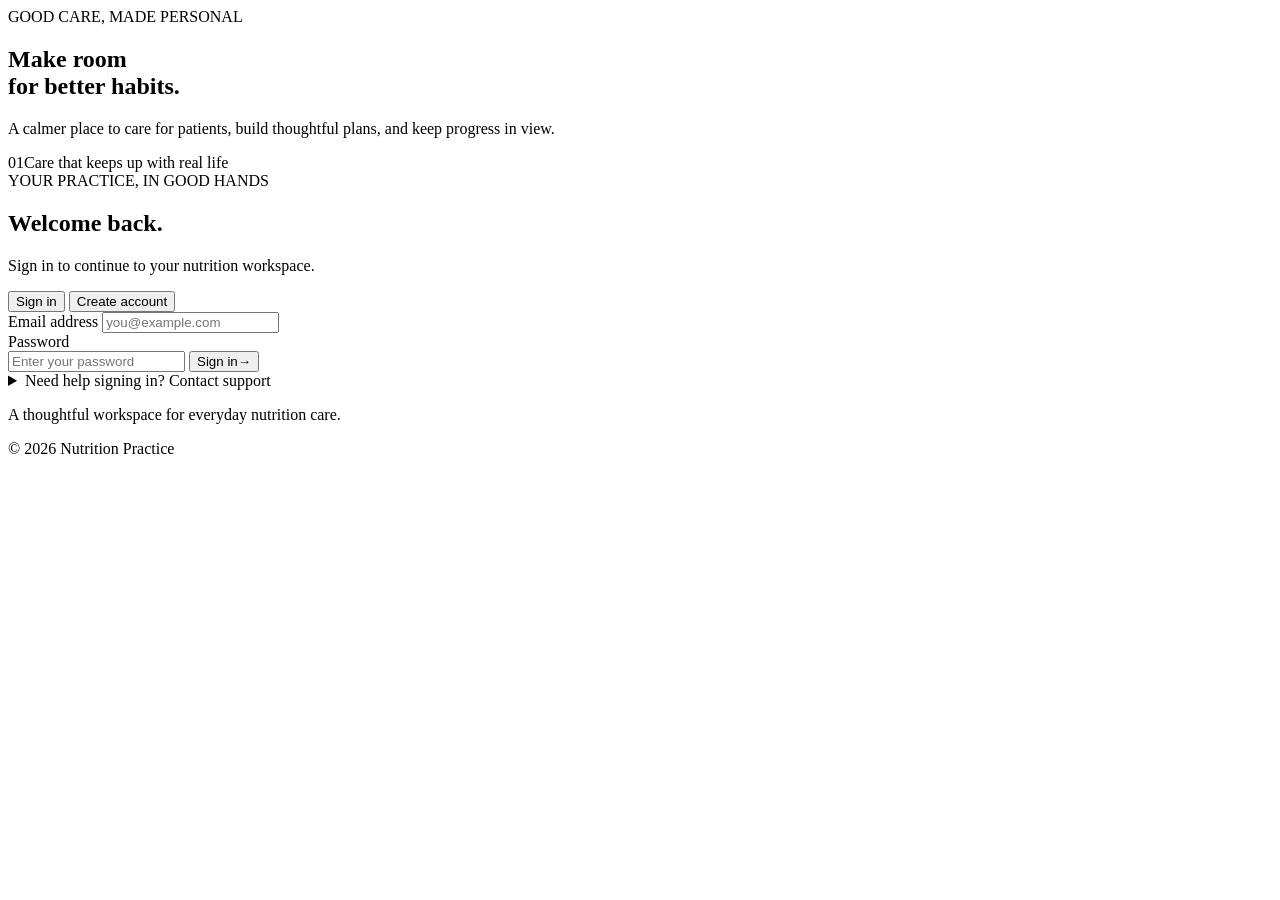
==== front-end/index.html @ af1cc2fb "Add HPCSA verification and related updates" ====
<!doctype html>
<html lang="en">
    <head>
        <meta charset="utf-8" />
        <meta
            name="viewport"
            content="width=device-width, initial-scale=1"
        />
        <meta
            name="theme-color"
            content="#f5f5ef"
        />
        <title>NutriCare | Nutrition &amp; Dietitian Portal</title>
        <link
            rel="preconnect"
            href="https://fonts.googleapis.com"
        />
        <link
            rel="preconnect"
            href="https://fonts.gstatic.com"
            crossorigin
        />
        <link
            href="https://fonts.googleapis.com/css2?family=DM+Sans:wght@400;500;600;700&family=Newsreader:opsz,wght@6..72,500;6..72,600&display=swap"
            rel="stylesheet"
        />
        <link
            rel="stylesheet"
            href="/static/styles.css?v=26"
        />
        <link
            rel="stylesheet"
            href="/static/vibrant-theme.css?v=6"
        />
        <script
            src="/static/support.js?v=3"
            defer
        ></script>
        <script src="/static/meetings.js?v=2" defer></script>
        <script src="/static/jsQR.js?v=1" defer></script>
        <script
            src="/static/app.js?v=51"
            defer
        ></script>
        <script src="/static/care.js?v=2" defer></script>
    </head>
    <body>
        <main
            id="authScreen"
            class="auth-screen"
        >
            <section
                class="auth-story"
                aria-label="Nutrition practice"
            >
                <div
                    class="story-image"
                    role="img"
                    aria-label="A nutritionist and patient reviewing a meal plan with fresh fruit"
                ></div>
                <div class="story-shade"></div>
                <div class="story-copy">
                    <span class="eyebrow">GOOD CARE, MADE PERSONAL</span>
                    <h1>Make room<br />for better habits.</h1>
                    <p
                        >A calmer place to care for patients, build thoughtful plans, and keep
                        progress in view.</p
                    >
                </div>
                <div class="story-foot"
                    ><span>01</span><span class="story-rule"></span
                    ><span>Care that keeps up with real life</span></div
                >
            </section>

            <section
                class="auth-main"
                aria-label="Account access"
            >
                <div class="auth-wrap">
                    <div class="auth-intro">
                        <span class="eyebrow eyebrow-green">YOUR PRACTICE, IN GOOD HANDS</span>
                        <h2 id="authHeading">Welcome back.</h2>
                        <p id="authSubheading">Sign in to continue to your nutrition workspace.</p>
                    </div>

                    <div
                        class="auth-tabs"
                        role="tablist"
                        aria-label="Account access"
                    >
                        <button
                            class="auth-tab is-active"
                            id="loginTab"
                            type="button"
                            role="tab"
                            aria-selected="true"
                            >Sign in</button
                        >
                        <button
                            class="auth-tab"
                            id="signupTab"
                            type="button"
                            role="tab"
                            aria-selected="false"
                            >Create account</button
                        >
                        <button
                            class="auth-tab"
                            id="adminSetupTab"
                            type="button"
                            role="tab"
                            aria-selected="false"
                            hidden
                            >Admin setup</button
                        >
                    </div>

                    <div
                        id="authMessage"
                        class="form-message"
                        role="status"
                        aria-live="polite"
                        hidden
                    ></div>

                    <form
                        id="loginForm"
                        class="auth-form"
                    >
                        <label
                            class="field-label"
                            for="loginEmail"
                            >Email address</label
                        >
                        <input
                            id="loginEmail"
                            name="email"
                            type="email"
                            autocomplete="email"
                            placeholder="you@example.com"
                            required
                        />
                        <div class="field-heading"
                            ><label
                                class="field-label"
                                for="loginPassword"
                                >Password</label
                            ></div
                        >
                        <input
                            id="loginPassword"
                            name="password"
                            type="password"
                            autocomplete="current-password"
                            placeholder="Enter your password"
                            required
                        />
                        <button
                            class="button button-primary auth-submit"
                            type="submit"
                            ><span>Sign in</span
                            ><span
                                class="button-arrow"
                                aria-hidden="true"
                                >&#8594;</span
                            ></button
                        >
                    </form>

                    <form
                        id="signupForm"
                        class="auth-form"
                        hidden
                    >
                        <fieldset class="role-picker">
                            <legend class="field-label">I am joining as a</legend>
                            <label class="role-option is-selected"
                                ><input
                                    type="radio"
                                    name="role"
                                    value="dietitian"
                                    checked
                                /><span>Dietitian</span></label
                            >
                            <label class="role-option"
                                ><input
                                    type="radio"
                                    name="role"
                                    value="client"
                                /><span>Patient</span></label
                            >
                        </fieldset>
                        <!-- FR-1.1: patient registration is progressive; dietitian registration stays compatible. -->
                        <div
                            id="patientSignupProgress"
                            class="signup-progress"
                            hidden
                        >
                            <div class="signup-progress-heading">
                                <span
                                    id="patientSignupStepLabel"
                                    aria-live="polite"
                                    >Step 1 of 3 · Your details</span
                                >
                                <span>Patient registration</span>
                            </div>
                            <div
                                class="signup-progress-track"
                                role="progressbar"
                                aria-label="Registration progress"
                                aria-valuemin="1"
                                aria-valuemax="3"
                                aria-valuenow="1"
                            >
                                <span id="patientSignupProgressBar"></span>
                            </div>
                        </div>
                        <section
                            class="signup-step"
                            data-signup-step="1"
                            aria-label="Personal details"
                        >
                            <h3
                                class="signup-step-title"
                                tabindex="-1"
                                data-patient-signup-only
                                hidden
                                >Your details</h3
                            >
                            <p
                                class="signup-step-help"
                                data-patient-signup-only
                                hidden
                                >Let's start with the information you'll use to sign in.</p
                            >
                            <label
                                class="field-label"
                                for="signupFirstName"
                                >First name</label
                            >
                            <input
                                id="signupFirstName"
                                name="first_name"
                                autocomplete="given-name"
                                placeholder="First name"
                                required
                            />
                            <label
                                class="field-label"
                                for="signupLastName"
                                >Last name</label
                            >
                            <input
                                id="signupLastName"
                                name="last_name"
                                autocomplete="family-name"
                                placeholder="Last name"
                                required
                            />
                            <label
                                class="field-label"
                                for="signupEmail"
                                >Email address</label
                            >
                            <input
                                id="signupEmail"
                                name="email"
                                type="email"
                                autocomplete="email"
                                placeholder="you@example.com"
                                aria-describedby="signupEmailHelp"
                                maxlength="150"
                                required
                            />
                            <small
                                id="signupEmailHelp"
                                class="registration-field-help"
                                aria-live="polite"
                                >Use a valid email address.</small
                            >
                            <div id="dietitianFields" class="professional-verification-fields">
                                <strong class="professional-verification-title">Required: dietitian verification</strong>
                                <p id="dietitianVerificationHelp" class="professional-verification-help">We will use your full legal name and HPCSA dietitian number to verify your professional registration. Enter your details exactly as they appear on the HPCSA register.</p>
                                <label
                                    class="field-label"
                                    for="licenseNumber"
                                    >HPCSA dietitian number</label
                                >
                                <input
                                    id="licenseNumber"
                                    name="license_number"
                                    placeholder="e.g. DT0012345"
                                    pattern="[Dd][Tt][0-9]{5,8}"
                                    aria-describedby="dietitianVerificationHelp dietitianVerificationNext"
                                    required
                                />
                                <small id="dietitianVerificationNext" class="professional-verification-help">After creating your account, upload your current HPCSA practising card. An administrator must check your registration and approve your account before you can use clinical tools.</small>
                            </div>
                        </section>
                        <section
                            class="signup-step"
                            data-signup-step="2"
                            aria-label="Patient details"
                        >
                            <h3
                                class="signup-step-title"
                                tabindex="-1"
                                >Patient details</h3
                            >
                            <p class="signup-step-help"
                                >These details help create your clinical profile.</p
                            >
                            <div
                                id="clientFields"
                                hidden
                            >
                                <label
                                    class="field-label"
                                    for="idNumber"
                                    >ID number</label
                                >
                                <input
                                    id="idNumber"
                                    name="id_number"
                                    autocomplete="off"
                                    inputmode="numeric"
                                    maxlength="13"
                                    placeholder="13-digit South African ID"
                                    aria-describedby="idNumberHelp"
                                />
                                <small
                                    id="idNumberHelp"
                                    class="registration-field-help"
                                    aria-live="polite"
                                    >Enter your 13-digit South African identity number.</small
                                >
                                <label
                                    class="field-label"
                                    for="signupPhone"
                                    >Contact phone number</label
                                >
                                <input
                                    id="signupPhone"
                                    name="phone"
                                    type="tel"
                                    autocomplete="tel"
                                    inputmode="tel"
                                    maxlength="35"
                                    placeholder="082 123 4567"
                                    aria-describedby="signupPhoneHelp"
                                />
                                <small
                                    id="signupPhoneHelp"
                                    class="registration-field-help"
                                    aria-live="polite"
                                    >South African number, e.g. 082 123 4567 or +27 82 123
                                    4567.</small
                                >
                                <label
                                    class="field-label"
                                    for="gender"
                                    >Gender</label
                                >
                                <select
                                    id="gender"
                                    name="gender"
                                >
                                    <option value="">Select gender</option>
                                    <option value="female">Female</option>
                                    <option value="male">Male</option>
                                    <option value="other">Other / prefer not to say</option>
                                </select>
                                <label
                                    class="field-label"
                                    for="dateOfBirth"
                                    >Date of birth</label
                                >
                                <input
                                    id="dateOfBirth"
                                    name="date_of_birth"
                                    type="date"
                                    autocomplete="bday"
                                    aria-describedby="dateOfBirthHelp"
                                />
                                <small
                                    id="dateOfBirthHelp"
                                    class="registration-field-help"
                                    aria-live="polite"
                                    >Must match the date encoded in your ID number.</small
                                >
                                <div class="registration-uploads">
                                    <h4>Optional documents</h4>
                                    <p
                                        >Add a profile photo or an initial medical document now, or
                                        upload documents later.</p
                                    >
                                    <label
                                        class="field-label"
                                        for="signupPhoto"
                                        >Profile photo (JPEG/PNG, max 1 MB)</label
                                    >
                                    <input
                                        id="signupPhoto"
                                        name="profile_photo_file"
                                        type="file"
                                        accept="image/png,image/jpeg"
                                    />
                                    <label
                                        class="field-label"
                                        for="signupDocument"
                                        >Initial medical document (PDF/JPEG/PNG, max 3 MB)</label
                                    >
                                    <input
                                        id="signupDocument"
                                        name="initial_document_file"
                                        type="file"
                                        accept="application/pdf,image/png,image/jpeg"
                                    />
                                </div>
                            </div>
                        </section>
                        <section
                            class="signup-step"
                            data-signup-step="3"
                            aria-label="Account security"
                        >
                            <h3
                                class="signup-step-title"
                                tabindex="-1"
                                data-patient-signup-only
                                hidden
                                >Secure your account</h3
                            >
                            <p
                                class="signup-step-help"
                                data-patient-signup-only
                                hidden
                                >Create a password to protect your account.</p
                            >
                            <label
                                class="field-label"
                                for="signupPassword"
                                >Create password</label
                            >
                            <input
                                id="signupPassword"
                                name="password"
                                type="password"
                                autocomplete="new-password"
                                minlength="8"
                                placeholder="At least 8 characters"
                                required
                            />
                            <label
                                class="field-label"
                                for="signupConfirmPassword"
                                >Confirm password</label
                            >
                            <input
                                id="signupConfirmPassword"
                                name="confirm_password"
                                type="password"
                                autocomplete="new-password"
                                placeholder="Re-enter your password"
                                required
                            />
                            <div
                                id="clientPrivacyConsent"
                                class="privacy-consent"
                                hidden
                            >
                                <h4>Privacy and consent</h4>
                                <p
                                    >Before creating your patient account, please review how your
                                    information will be handled.</p
                                >
                                <details
                                    id="registrationPrivacyNotice"
                                    class="privacy-notice"
                                    aria-label="Privacy notice"
                                >
                                    <summary>Read the registration privacy notice</summary>
                                    <div class="privacy-notice-body">
                                        <p
                                            ><strong>Version 2026-10-28-v1.</strong> NutriCare
                                            collects your contact details, identity details, dietary
                                            preferences and health information to register your
                                            account and support nutrition consultations and
                                            follow-up care.</p
                                        >
                                        <p
                                            >Authorized practice staff and your assigned dietitian
                                            may need access to the information relevant to their
                                            roles. Records are protected by access controls and kept
                                            for applicable healthcare record-keeping periods.</p
                                        >
                                        <p
                                            >You may contact the dietetic practice to ask about your
                                            information, request a correction or learn about your
                                            rights under South Africa's POPIA. Optional marketing
                                            communications are <strong>not</strong> included in this
                                            consent.</p
                                        >
                                        <p class="privacy-notice-warning"
                                            >This is a project privacy notice draft that must be
                                            reviewed and approved by the practice before use with
                                            real patients.</p
                                        >
                                    </div>
                                </details>
                                <label
                                    class="privacy-consent-choice"
                                    for="signupConsentToCare"
                                >
                                    <input
                                        id="signupConsentToCare"
                                        name="consent_to_care"
                                        type="checkbox"
                                        value="true"
                                        aria-describedby="consentHelp"
                                    />
                                    <span
                                        >I have read the privacy notice and consent to the
                                        processing of my personal and health information for patient
                                        registration and dietetic care.</span
                                    >
                                </label>
                                <small
                                    id="consentHelp"
                                    class="registration-field-help"
                                    aria-live="polite"
                                    >You must confirm your decision to register as a patient.</small
                                >
                                <input
                                    type="hidden"
                                    name="privacy_notice_version"
                                    value="2026-10-28-v1"
                                    disabled
                                />
                            </div>
                        </section>
                        <section
                            id="signupEmailVerification"
                            class="email-verification"
                            aria-live="polite"
                            hidden
                        >
                            <h3>Email verification</h3>
                            <p id="signupEmailVerificationMessage">
                                Verify your email before creating your account.
                            </p>
                            <label
                                class="field-label"
                                for="signupEmailVerificationCode"
                                >Verification code</label
                            >
                            <input
                                id="signupEmailVerificationCode"
                                inputmode="numeric"
                                autocomplete="one-time-code"
                                pattern="[0-9]{6}"
                                minlength="6"
                                maxlength="6"
                            />
                            <button
                                id="signupVerifyEmail"
                                class="button quiet-button"
                                type="button"
                                >Verify email</button
                            >
                            <button
                                id="signupResendEmail"
                                class="button quiet-button"
                                type="button"
                                hidden
                                >Send a new code</button
                            >
                        </section>
                        <div
                            id="patientSignupActions"
                            class="signup-step-actions"
                            hidden
                        >
                            <button
                                class="button signup-back"
                                id="patientSignupBack"
                                type="button"
                                hidden
                                >Back</button
                            >
                            <button
                                class="button button-primary signup-next"
                                id="patientSignupNext"
                                type="button"
                                >Continue <span aria-hidden="true">&#8594;</span></button
                            >
                        </div>
                        <div
                            id="signupDraftActions"
                            class="signup-draft-actions"
                            hidden
                        >
                            <p
                                >Your password, identity number, birth date, consent and documents
                                will <strong>never</strong> be saved in a draft. Avoid saving drafts
                                on shared computers.</p
                            >
                            <button
                                id="signupSaveDraft"
                                type="button"
                                class="button quiet-button"
                                >Save draft on this device</button
                            >
                            <button
                                id="signupRestoreDraft"
                                type="button"
                                class="button quiet-button"
                                >Resume saved draft</button
                            >
                            <button
                                id="signupClearDraft"
                                type="button"
                                class="button quiet-button"
                                >Discard draft</button
                            >
                            <span
                                id="signupDraftMessage"
                                role="status"
                                aria-live="polite"
                            ></span>
                        </div>
                        <button
                            id="signupSubmit"
                            class="button button-primary auth-submit"
                            type="submit"
                            ><span>Create account</span
                            ><span
                                class="button-arrow"
                                aria-hidden="true"
                                >&#8594;</span
                            ></button
                        >
                    </form>

                    <form
                        id="adminSetupForm"
                        class="auth-form"
                        hidden
                    >
                        <p class="admin-setup-notice"
                            >Create the first administrator for this installation. Setup is
                            available only from this computer.</p
                        >
                        <label
                            class="field-label"
                            for="adminSetupFirstName"
                            >First name</label
                        >
                        <input
                            id="adminSetupFirstName"
                            name="first_name"
                            autocomplete="given-name"
                            placeholder="First name"
                            required
                        />
                        <label
                            class="field-label"
                            for="adminSetupLastName"
                            >Last name</label
                        >
                        <input
                            id="adminSetupLastName"
                            name="last_name"
                            autocomplete="family-name"
                            placeholder="Last name"
                            required
                        />
                        <label
                            class="field-label"
                            for="adminSetupEmail"
                            >Email address</label
                        >
                        <input
                            id="adminSetupEmail"
                            name="email"
                            type="email"
                            autocomplete="email"
                            placeholder="you@example.com"
                            required
                        />
                        <label
                            class="field-label"
                            for="adminSetupPassword"
                            >Create password</label
                        >
                        <input
                            id="adminSetupPassword"
                            name="password"
                            type="password"
                            autocomplete="new-password"
                            minlength="8"
                            placeholder="At least 8 characters"
                            required
                        />
                        <label
                            class="field-label"
                            for="adminSetupConfirmPassword"
                            >Confirm password</label
                        >
                        <input
                            id="adminSetupConfirmPassword"
                            name="confirm_password"
                            type="password"
                            autocomplete="new-password"
                            placeholder="Re-enter your password"
                            required
                        />
                        <button
                            class="button button-primary auth-submit"
                            type="submit"
                            ><span>Create administrator</span
                            ><span
                                class="button-arrow"
                                aria-hidden="true"
                                >&#8594;</span
                            ></button
                        >
                    </form>

                    <details class="login-support">
                        <summary>Need help signing in? Contact support</summary>
                        <p
                            >Send a support ticket without signing in. Do not include passwords or
                            medical information.</p
                        >
                        <form
                            data-guest-support
                            class="auth-form"
                        >
                            <label
                                class="field-label"
                                for="supportContactEmail"
                                >Contact email</label
                            >
                            <input
                                id="supportContactEmail"
                                name="contact_email"
                                type="email"
                                autocomplete="email"
                                maxlength="150"
                                required
                            />
                            <label
                                class="field-label"
                                for="supportSubject"
                                >Subject</label
                            >
                            <input
                                id="supportSubject"
                                name="subject"
                                maxlength="160"
                                required
                            />
                            <label
                                class="field-label"
                                for="supportBody"
                                >How can we help?</label
                            >
                            <textarea
                                id="supportBody"
                                name="body"
                                maxlength="5000"
                                required
                            ></textarea>
                            <button
                                class="button button-primary"
                                type="submit"
                                >Submit support ticket</button
                            >
                            <p
                                data-guest-support-message
                                role="status"
                                aria-live="polite"
                            ></p>
                        </form>
                    </details>
                    <p class="auth-note"
                        ><span class="note-dot"></span> A thoughtful workspace for everyday
                        nutrition care.</p
                    >
                </div>
                <footer class="auth-footer"><span>&copy; 2026 Nutrition Practice</span></footer>
            </section>
        </main>

        <main
            id="workspace"
            class="workspace"
            hidden
        >
            <aside class="workspace-sidebar">
                <div class="sidebar-label">WORKSPACE</div>
                <nav
                    class="side-nav"
                    aria-label="Main navigation"
                >
                    <button
                        class="nav-item is-current"
                        data-view="overview"
                        type="button"
                        ><span class="nav-glyph">&#9633;</span>Dashboard</button
                    >
                    <button
                        class="nav-item"
                        data-view="support"
                        type="button"
                        ><span class="nav-glyph">&#9993;</span>Support &amp; Tickets</button
                    >
                    <button
                        class="nav-item"
                        data-view="admin-staff"
                        data-admin-only
                        type="button"
                        ><span class="nav-glyph">&#9787;</span>Staff &amp; Roles</button
                    >
                    <button
                        class="nav-item"
                        data-view="admin-access-events"
                        data-admin-only
                        type="button"
                        ><span class="nav-glyph">&#9776;</span>Access Events</button
                    >
                    <button
                        class="nav-item"
                        data-view="admin-dietitians"
                        data-admin-only
                        type="button"
                        ><span class="nav-glyph">&#9787;</span>Dietitians</button
                    >
                    <button
                        class="nav-item"
                        data-view="admin-branches"
                        data-admin-only
                        type="button"
                        ><span class="nav-glyph">&#9636;</span>Branches</button
                    >
                    <button
                        class="nav-item"
                        data-view="admin-businesses"
                        data-admin-only
                        type="button"
                        ><span class="nav-glyph">&#9633;</span>Businesses</button
                    >
                    <button
                        class="nav-item"
                        data-view="admin-clients"
                        data-admin-only
                        type="button"
                        ><span class="nav-glyph">&#9787;</span>Patients</button
                    >
                    <button
                        class="nav-item"
                        data-view="admin-approvals"
                        data-admin-only
                        type="button"
                        ><span class="nav-glyph">&#9678;</span>Approvals<span
                            id="adminApprovalCount"
                            class="nav-count"
                            >0</span
                        ></button
                    >
                    <button
                        class="nav-item"
                        data-view="admin-reports"
                        data-admin-only
                        type="button"
                        ><span class="nav-glyph">&#9636;</span>Reports</button
                    >
                    <button
                        class="nav-item"
                        data-view="admin-audit-logs"
                        data-admin-only
                        type="button"
                        ><span class="nav-glyph">&#9776;</span>Audit Logs</button
                    >
                    <button
                        class="nav-item"
                        data-view="admin-settings"
                        data-admin-only
                        type="button"
                        ><span class="nav-glyph">&#9881;</span>Settings</button
                    >
                    <button
                        class="nav-item"
                        data-view="reception-onboarding"
                        data-reception-only
                        type="button"
                        ><span class="nav-glyph">&#9787;</span>Register Patient</button
                    >
                    <button
                        class="nav-item"
                        data-view="reception-checkin"
                        data-checkin-scanner
                        type="button"
                        ><span class="nav-glyph">&#9636;</span>Patient QR Check-In</button
                    >
                    <button
                        class="nav-item"
                        data-view="staff-access-events"
                        data-compliance-only
                        type="button"
                        ><span class="nav-glyph">&#9776;</span>Access Events</button
                    >
                    <button
                        class="nav-item"
                        data-view="client-checkin"
                        data-client-only
                        type="button"
                        ><span class="nav-glyph">&#9636;</span>My QR Check-In</button
                    >
                    <div
                        class="nav-section-label"
                        data-client-only
                        >HEALTH INFORMATION</div
                    >
                    <button
                        class="nav-item nav-subitem"
                        data-view="health-conditions"
                        data-client-only
                        data-standard-only
                        type="button"
                        >Medical Conditions</button
                    >
                    <button
                        class="nav-item nav-subitem"
                        data-view="health-allergies"
                        data-client-only
                        data-standard-only
                        type="button"
                        >Allergies</button
                    >
                    <button
                        class="nav-item nav-subitem"
                        data-view="health-lactation"
                        data-client-only
                        data-standard-only
                        data-maternal-only
                        type="button"
                        >Lactation</button
                    >
                    <button
                        class="nav-item"
                        data-view="client-progress"
                        data-client-only
                        data-standard-only
                        type="button"
                        ><span class="nav-glyph">&#9636;</span>My Progress</button
                    >
                    <button
                        class="nav-item"
                        data-view="client-goals"
                        data-client-only
                        data-standard-only
                        type="button"
                        ><span class="nav-glyph">&#9673;</span>My Goals</button
                    >
                    <button
                        class="nav-item"
                        data-view="client-meal-plan"
                        data-client-only
                        data-standard-only
                        type="button"
                        ><span class="nav-glyph">&#9776;</span>My Meal Plan</button
                    >
                    <button
                        class="nav-item"
                        data-view="client-appointments"
                        data-client-only
                        data-standard-only
                        type="button"
                        ><span class="nav-glyph">&#9635;</span>Appointments</button
                    >
                    <button
                        class="nav-item"
                        data-view="client-recommendations"
                        data-client-only
                        data-standard-only
                        type="button"
                        ><span class="nav-glyph">&#10022;</span>Recommendations</button
                    >
                    <button
                        class="nav-item"
                        data-view="ai-workspace"
                        data-standard-only
                        type="button"
                        ><span class="nav-glyph">&#10022;</span>Nutrition Coach</button
                    >
                    <button
                        class="nav-item"
                        data-view="appointment-requests"
                        data-dietitian-only
                        data-standard-only
                        type="button"
                        ><span class="nav-glyph">&#9635;</span>Appointment Requests</button
                    >
                    <button
                        class="nav-item"
                        data-view="reviews"
                        data-dietitian-only
                        data-standard-only
                        type="button"
                        ><span class="nav-glyph">&#9678;</span>Review queue<span
                            id="reviewCount"
                            class="nav-count"
                            >0</span
                        ></button
                    >
                    
                    
                    <button
                        class="nav-item"
                        data-view="clients"
                        data-dietitian-only
                        data-standard-only
                        type="button"
                        ><span class="nav-glyph">&#9787;</span>My Patients</button
                    >
                    <button
                        class="nav-item"
                        data-view="foods"
                        data-admin-only
                        data-dietitian-only
                        data-standard-only
                        type="button"
                        ><span class="nav-glyph">&#10047;</span>Food library</button
                    >
                    <button
                        class="nav-item"
                        data-view="recipes"
                        data-dietitian-only
                        data-standard-only
                        type="button"
                        ><span class="nav-glyph">&#10047;</span>Recipes</button
                    >
                    
                    <button
                        class="nav-item"
                        data-view="meal-plans"
                        data-dietitian-only
                        data-standard-only
                        type="button"
                        ><span class="nav-glyph">&#9776;</span>Meal plans</button
                    >
                    <button
    class="nav-item"
    data-view="dietitian-settings"
    data-dietitian-only
    data-standard-only
    type="button"
    ><span class="nav-glyph">&#9881;</span>Settings</button
>
                    <button class="nav-item" data-view="client-settings" data-client-only type="button"><span class="nav-glyph">&#9881;</span>Settings</button>
                </nav>
                <div class="sidebar-bottom">
                    <div
                        id="connectionStatus"
                        class="connection-status"
                        data-state="checking"
                        role="status"
                        aria-live="polite"
                        ><span
                            class="status-dot"
                            aria-hidden="true"
                        ></span
                        ><span id="connectionStatusText">Checking connection…</span></div
                    >
                    <button
                        id="signOutButton"
                        class="signout-button"
                        type="button"
                        ><span class="nav-glyph">&#8592;</span>Sign out</button
                    >
                </div>
            </aside>
            <section class="workspace-main">
                <header class="workspace-header">
                    <div class="header-context"
                        ><span class="eyebrow eyebrow-green">NUTRICARE</span
                        ><span
                            id="headerDate"
                            class="header-date"
                        ></span
                    ></div>
                    <div class="account-menu" id="accountMenu">
                        <button id="accountMenuButton" class="profile-chip account-menu-trigger"
                                type="button" aria-haspopup="true" aria-expanded="false"
                                aria-controls="accountMenuPanel" aria-label="Open account menu">
                            <span id="profileInitials" class="profile-avatar" aria-hidden="true">FN</span>
                            <img id="profileAvatarImage" class="profile-avatar-image" alt="" hidden>
                            <span id="profileName">Your account</span>
                            <span class="account-chevron" aria-hidden="true">▾</span>
                        </button>
                        <div id="accountMenuPanel" class="account-menu-panel" hidden>
                            <div class="account-menu-heading">
                                <strong id="accountMenuFullName">Your account</strong>
                                <span id="accountMenuRole">Account</span>
                            </div>
                            <button id="accountProfileButton" class="account-menu-item" type="button">My Profile</button>
                            <button id="accountSignOutButton" class="account-menu-item account-menu-signout" type="button">Sign out</button>
                        </div>
                    </div>
                    <button
                        id="mobileSignOutButton"
                        class="mobile-signout"
                        type="button"
                        >Sign out</button
                    >
                </header>
                <div
                    id="workspaceContent"
                    class="workspace-content"
                    aria-live="polite"
                ></div>
            </section>
        </main>
    </body>
</html>
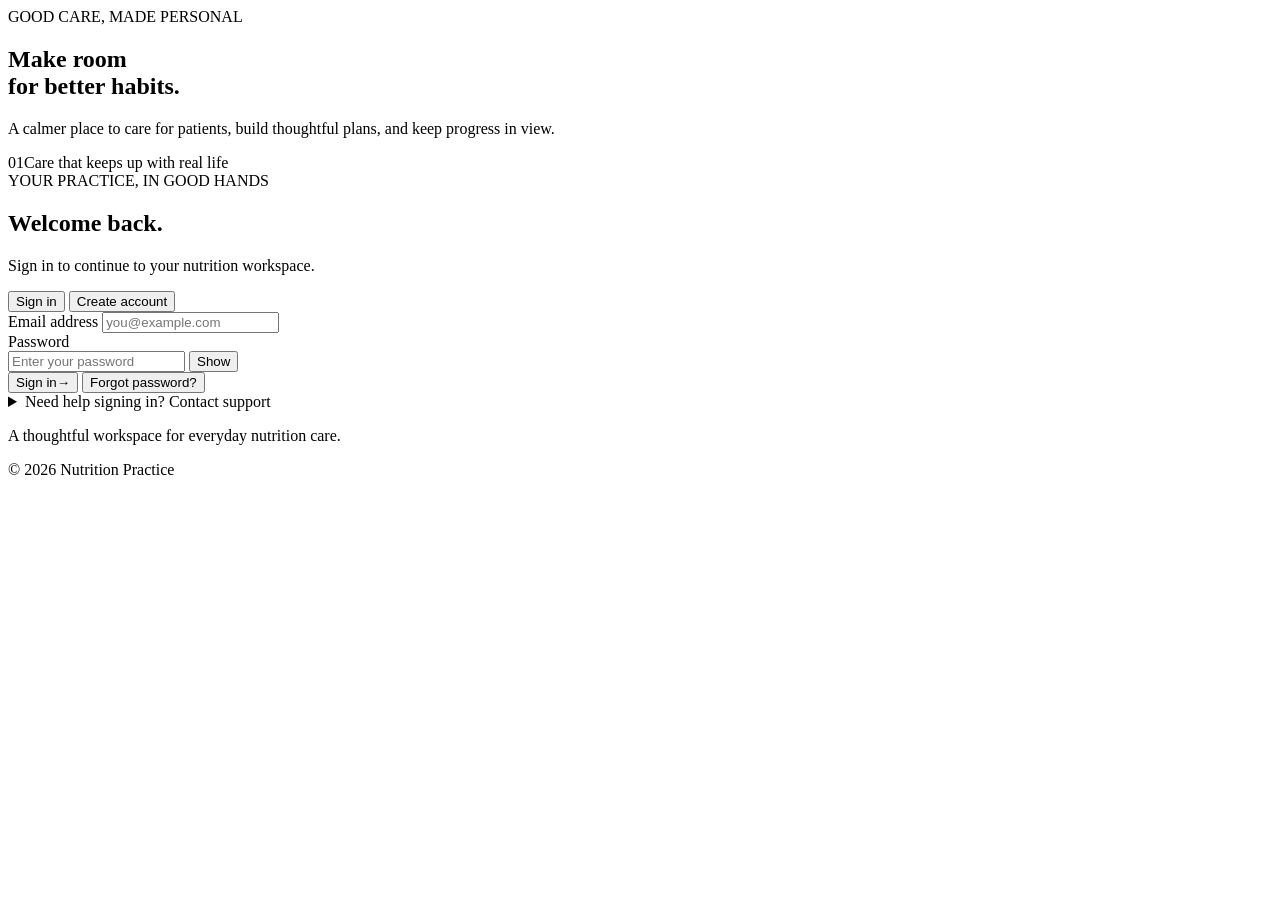
==== commit 1608fb08: "Add password recovery and improve branch manager dashboard" ====
--- a/front-end/index.html
+++ b/front-end/index.html
@@ -26,7 +26,7 @@
         />
         <link
             rel="stylesheet"
-            href="/static/styles.css?v=26"
+            href="/static/styles.css?v=27"
         />
         <link
             rel="stylesheet"
@@ -39,10 +39,10 @@
         <script src="/static/meetings.js?v=2" defer></script>
         <script src="/static/jsQR.js?v=1" defer></script>
         <script
-            src="/static/app.js?v=51"
+            src="/static/app.js?v=55"
             defer
         ></script>
-        <script src="/static/care.js?v=2" defer></script>
+        <script src="/static/care.js?v=3" defer></script>
     </head>
     <body>
         <main
@@ -86,6 +86,7 @@
 
                     <div
                         class="auth-tabs"
+                        id="authTabs"
                         role="tablist"
                         aria-label="Account access"
                     >
@@ -148,14 +149,23 @@
                                 >Password</label
                             ></div
                         >
-                        <input
-                            id="loginPassword"
-                            name="password"
-                            type="password"
-                            autocomplete="current-password"
-                            placeholder="Enter your password"
-                            required
-                        />
+                        <div class="password-input-wrap">
+                            <input
+                                id="loginPassword"
+                                name="password"
+                                type="password"
+                                autocomplete="current-password"
+                                placeholder="Enter your password"
+                                required
+                            />
+                            <button
+                                class="password-visibility-toggle"
+                                type="button"
+                                data-password-toggle="loginPassword"
+                                aria-label="Show password"
+                                aria-pressed="false"
+                            >Show</button>
+                        </div>
                         <button
                             class="button button-primary auth-submit"
                             type="submit"
@@ -166,6 +176,67 @@
                                 >&#8594;</span
                             ></button
                         >
+                        <button class="auth-text-button" id="forgotPasswordLink" type="button">Forgot password?</button>
+                    </form>
+
+                    <form id="passwordResetRequestForm" class="auth-form" hidden>
+                        <label class="field-label" for="passwordResetEmail">Email address</label>
+                        <input
+                            id="passwordResetEmail"
+                            name="email"
+                            type="email"
+                            autocomplete="email"
+                            placeholder="you@example.com"
+                            required
+                        />
+                        <button class="button button-primary auth-submit" type="submit">Send reset code</button>
+                        <button class="auth-text-button" id="passwordResetCancelRequest" type="button">Back to sign in</button>
+                    </form>
+
+                    <form id="passwordResetCompleteForm" class="auth-form" hidden>
+                        <p class="form-hint" id="passwordResetEmailSummary"></p>
+                        <input id="passwordResetTargetEmail" name="email" type="hidden" />
+                        <input id="passwordResetMethodId" name="method_id" type="hidden" />
+                        <label class="field-label" for="passwordResetCode">6-digit reset code</label>
+                        <input
+                            id="passwordResetCode"
+                            name="code"
+                            type="text"
+                            inputmode="numeric"
+                            autocomplete="one-time-code"
+                            pattern="[0-9]{6}"
+                            maxlength="6"
+                            placeholder="Enter the code from your email"
+                            required
+                        />
+                        <label class="field-label" for="passwordResetPassword">New password</label>
+                        <div class="password-input-wrap">
+                            <input
+                                id="passwordResetPassword"
+                                name="password"
+                                type="password"
+                                autocomplete="new-password"
+                                minlength="12"
+                                maxlength="128"
+                                placeholder="At least 12 characters"
+                                required
+                            />
+                            <button class="password-visibility-toggle" type="button" data-password-toggle="passwordResetPassword" aria-label="Show password" aria-pressed="false">Show</button>
+                        </div>
+                        <label class="field-label" for="passwordResetConfirmPassword">Confirm new password</label>
+                        <div class="password-input-wrap">
+                            <input
+                                id="passwordResetConfirmPassword"
+                                name="confirm_password"
+                                type="password"
+                                autocomplete="new-password"
+                                placeholder="Re-enter your new password"
+                                required
+                            />
+                            <button class="password-visibility-toggle" type="button" data-password-toggle="passwordResetConfirmPassword" aria-label="Show password" aria-pressed="false">Show</button>
+                        </div>
+                        <button class="button button-primary auth-submit" type="submit">Reset password</button>
+                        <button class="auth-text-button" id="passwordResetUseDifferentEmail" type="button">Use a different email</button>
                     </form>
 
                     <form
@@ -280,22 +351,19 @@
                                 >Use a valid email address.</small
                             >
                             <div id="dietitianFields" class="professional-verification-fields">
-                                <strong class="professional-verification-title">Required: dietitian verification</strong>
-                                <p id="dietitianVerificationHelp" class="professional-verification-help">We will use your full legal name and HPCSA dietitian number to verify your professional registration. Enter your details exactly as they appear on the HPCSA register.</p>
+                                <strong class="professional-verification-title">Dietitian details</strong>
                                 <label
                                     class="field-label"
                                     for="licenseNumber"
-                                    >HPCSA dietitian number</label
+                                    >License number</label
                                 >
                                 <input
                                     id="licenseNumber"
                                     name="license_number"
-                                    placeholder="e.g. DT0012345"
-                                    pattern="[Dd][Tt][0-9]{5,8}"
-                                    aria-describedby="dietitianVerificationHelp dietitianVerificationNext"
+                                    aria-describedby="dietitianVerificationNext"
                                     required
                                 />
-                                <small id="dietitianVerificationNext" class="professional-verification-help">After creating your account, upload your current HPCSA practising card. An administrator must check your registration and approve your account before you can use clinical tools.</small>
+                                <small id="dietitianVerificationNext" class="professional-verification-help">After creating your account, submit a verification document for administrator review.</small>
                             </div>
                         </section>
                         <section
@@ -443,28 +511,34 @@
                                 for="signupPassword"
                                 >Create password</label
                             >
-                            <input
-                                id="signupPassword"
-                                name="password"
-                                type="password"
-                                autocomplete="new-password"
-                                minlength="8"
-                                placeholder="At least 8 characters"
-                                required
-                            />
+                            <div class="password-input-wrap">
+                                <input
+                                    id="signupPassword"
+                                    name="password"
+                                    type="password"
+                                    autocomplete="new-password"
+                                    minlength="8"
+                                    placeholder="At least 8 characters"
+                                    required
+                                />
+                                <button class="password-visibility-toggle" type="button" data-password-toggle="signupPassword" aria-label="Show password" aria-pressed="false">Show</button>
+                            </div>
                             <label
                                 class="field-label"
                                 for="signupConfirmPassword"
                                 >Confirm password</label
                             >
-                            <input
-                                id="signupConfirmPassword"
-                                name="confirm_password"
-                                type="password"
-                                autocomplete="new-password"
-                                placeholder="Re-enter your password"
-                                required
-                            />
+                            <div class="password-input-wrap">
+                                <input
+                                    id="signupConfirmPassword"
+                                    name="confirm_password"
+                                    type="password"
+                                    autocomplete="new-password"
+                                    placeholder="Re-enter your password"
+                                    required
+                                />
+                                <button class="password-visibility-toggle" type="button" data-password-toggle="signupConfirmPassword" aria-label="Show password" aria-pressed="false">Show</button>
+                            </div>
                             <div
                                 id="clientPrivacyConsent"
                                 class="privacy-consent"
@@ -694,28 +768,34 @@
                             for="adminSetupPassword"
                             >Create password</label
                         >
-                        <input
-                            id="adminSetupPassword"
-                            name="password"
-                            type="password"
-                            autocomplete="new-password"
-                            minlength="8"
-                            placeholder="At least 8 characters"
-                            required
-                        />
+                        <div class="password-input-wrap">
+                            <input
+                                id="adminSetupPassword"
+                                name="password"
+                                type="password"
+                                autocomplete="new-password"
+                                minlength="8"
+                                placeholder="At least 8 characters"
+                                required
+                            />
+                            <button class="password-visibility-toggle" type="button" data-password-toggle="adminSetupPassword" aria-label="Show password" aria-pressed="false">Show</button>
+                        </div>
                         <label
                             class="field-label"
                             for="adminSetupConfirmPassword"
                             >Confirm password</label
                         >
-                        <input
-                            id="adminSetupConfirmPassword"
-                            name="confirm_password"
-                            type="password"
-                            autocomplete="new-password"
-                            placeholder="Re-enter your password"
-                            required
-                        />
+                        <div class="password-input-wrap">
+                            <input
+                                id="adminSetupConfirmPassword"
+                                name="confirm_password"
+                                type="password"
+                                autocomplete="new-password"
+                                placeholder="Re-enter your password"
+                                required
+                            />
+                            <button class="password-visibility-toggle" type="button" data-password-toggle="adminSetupConfirmPassword" aria-label="Show password" aria-pressed="false">Show</button>
+                        </div>
                         <button
                             class="button button-primary auth-submit"
                             type="submit"
@@ -820,7 +900,7 @@
                     <button
                         class="nav-item"
                         data-view="admin-staff"
-                        data-admin-only
+                        data-manager-staff-only
                         type="button"
                         ><span class="nav-glyph">&#9787;</span>Staff &amp; Roles</button
                     >
@@ -834,7 +914,7 @@
                     <button
                         class="nav-item"
                         data-view="admin-dietitians"
-                        data-admin-only
+                        data-manager-dietitian-only
                         type="button"
                         ><span class="nav-glyph">&#9787;</span>Dietitians</button
                     >
@@ -855,14 +935,14 @@
                     <button
                         class="nav-item"
                         data-view="admin-clients"
-                        data-admin-only
+                        data-manager-patients-only
                         type="button"
                         ><span class="nav-glyph">&#9787;</span>Patients</button
                     >
                     <button
                         class="nav-item"
                         data-view="admin-approvals"
-                        data-admin-only
+                        data-manager-approval-only
                         type="button"
                         ><span class="nav-glyph">&#9678;</span>Approvals<span
                             id="adminApprovalCount"
@@ -873,14 +953,14 @@
                     <button
                         class="nav-item"
                         data-view="admin-reports"
-                        data-admin-only
+                        data-manager-reports-only
                         type="button"
                         ><span class="nav-glyph">&#9636;</span>Reports</button
                     >
                     <button
                         class="nav-item"
                         data-view="admin-audit-logs"
-                        data-admin-only
+                        data-manager-audit-only
                         type="button"
                         ><span class="nav-glyph">&#9776;</span>Audit Logs</button
                     >
